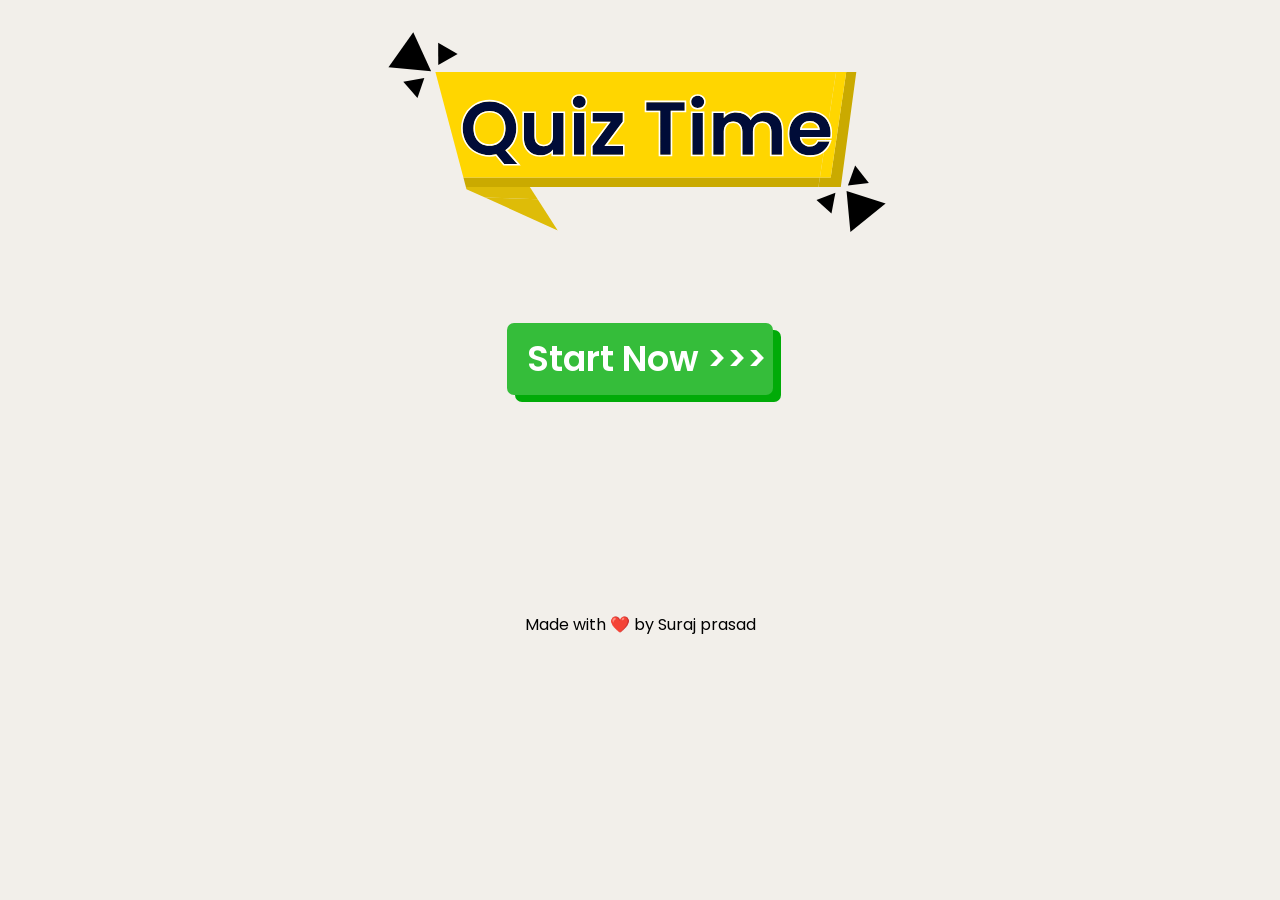
==== index.html @ 8ca9d244 "Add quiz-game project" ====
<!DOCTYPE html>
<html lang="en">

<head>
  <meta charset="UTF-8" />
  <meta name="viewport" content="width=device-width, initial-scale=1.0" />
  <title>Document</title>
  <link rel="stylesheet" href="style.css" />
  <link
    href="https://fonts.googleapis.com/css?family=Poppins:100,100italic,200,200italic,300,300italic,regular,italic,500,500italic,600,600italic,700,700italic,800,800italic,900,900italic"
    rel="stylesheet" />
  <script src="script.js" defer></script>
</head>

<body>
  <div class="first-page">
    <img src="Group 4.svg" alt="" />
  </div>
  <button class="btn"><a href="first.html">Start Now >>></a></button>
  <span class="show-score"></span>
  <p>Made with ❤️ by Suraj prasad</p>
  <audio id="bgAudio" src="roblox-minecraft-fortnite-video-game-music-358426.mp3" autoplay loop></audio>
</body>

</html>
---- style.css ----
body {
  background-color: #f2efea;
  margin: 0;
  font-family: 'poppins', cursive;
}

* {
  box-sizing: border-box;
}

.first-page {
  display: flex;
  justify-content: center;
  /* max-width: 600px; */
  /* width: 90%; */
}

.first-page img {
  display: block;
  /* text-align: center; */
  max-width: 40vw;
  animation: floatLR 4s ease-in-out infinite, glow 2s infinite alternate;
  margin-top: 30px;
}

.btn {
  min-width: 20vw;
  min-height: 8vh;
  border-radius: 7px;
  background-color: #35bd3a;
  color: white;
  padding-left: 20px;
  font-size: 35px;
  border: 0;
  outline: 0;
  margin-inline: auto;
  box-shadow: 8px 7px 0px 0px #01ab08;
  margin-top: 80px;
  display: flex;
  justify-content: center;
  font-weight: 600;
  align-items: center;
  font-family: "poppins", cursive;
  animation: floatBtn 4s ease-in-out infinite;
  cursor: pointer;
}

.btn a {
  color: white;
  text-decoration: none;
}

p {
  margin-top: 12%;

  text-align: center;
}

.show-score {
  text-align: center;
  display: flex;
  justify-content: center;
  margin-top: 5%;
  color: black;
  font-weight: 600;
  font-size: 26px;
}

@keyframes floatLR {
  0% {
    transform: translate(0px, 0px) rotate(0deg);
  }

  25% {
    transform: translate(10px, -5px) rotate(2deg);
  }

  50% {
    transform: translate(-10px, 5px) rotate(-2deg);
  }

  75% {
    transform: translate(10px, -5px) rotate(2deg);
  }

  100% {
    transform: translate(0px, 0px) rotate(0deg);
  }
}

@keyframes glow {

  0%,
  100% {
    filter: drop-shadow(0 0 5px rgb(0, 174, 255));
  }

  50% {
    filter: drop-shadow(0 0 20px rgba(19, 35, 255, 0.61));
  }
}

@keyframes floatBtn {
  0% {
    transform: translate(0px, 0px) rotate(0deg);
  }

  25% {
    transform: translate(3px, -5px) rotate(1deg);
  }

  50% {
    transform: translate(-3px, 5px) rotate(-1deg);
  }

  75% {
    transform: translate(3px, -5px) rotate(1deg);
  }

  100% {
    transform: translate(0px, 0px) rotate(0deg);
  }
}

@media (max-width: 600px) {
  .first-page img {
    max-width: 80vw;
  }

  .btn {
    margin-top: 110px;
  }

  p {
    margin-top: 300px;
  }

  .show-score {
    font-size: 20px;
    margin-top: 40%;
  }
}
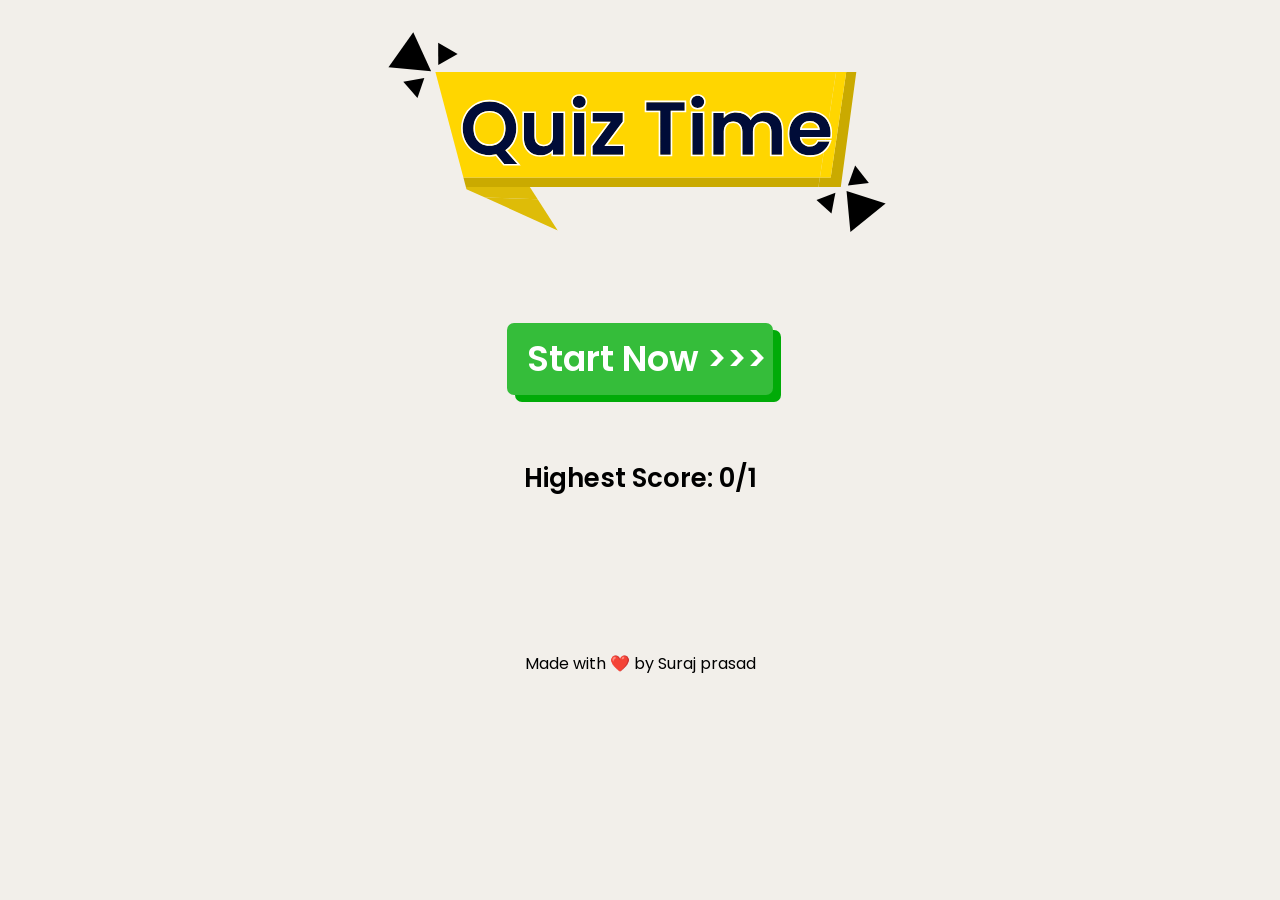
==== commit ae830fdc: "Renamed HTML & CSS files, updated structure" ====
--- a/index.html
+++ b/index.html
@@ -14,12 +14,12 @@
 
 <body>
   <div class="first-page">
-    <img src="Group 4.svg" alt="" />
+    <img src="images/Group 4.svg" alt="" />
   </div>
-  <button class="btn"><a href="first.html">Start Now >>></a></button>
+  <button class="btn"><a href="quiz.html">Start Now >>></a></button>
   <span class="show-score"></span>
   <p>Made with ❤️ by Suraj prasad</p>
-  <audio id="bgAudio" src="roblox-minecraft-fortnite-video-game-music-358426.mp3" autoplay loop></audio>
+  <audio id="bgAudio" src="music/roblox-minecraft-fortnite-video-game-music-358426.mp3" autoplay loop></audio>
 </body>
 
 </html>
